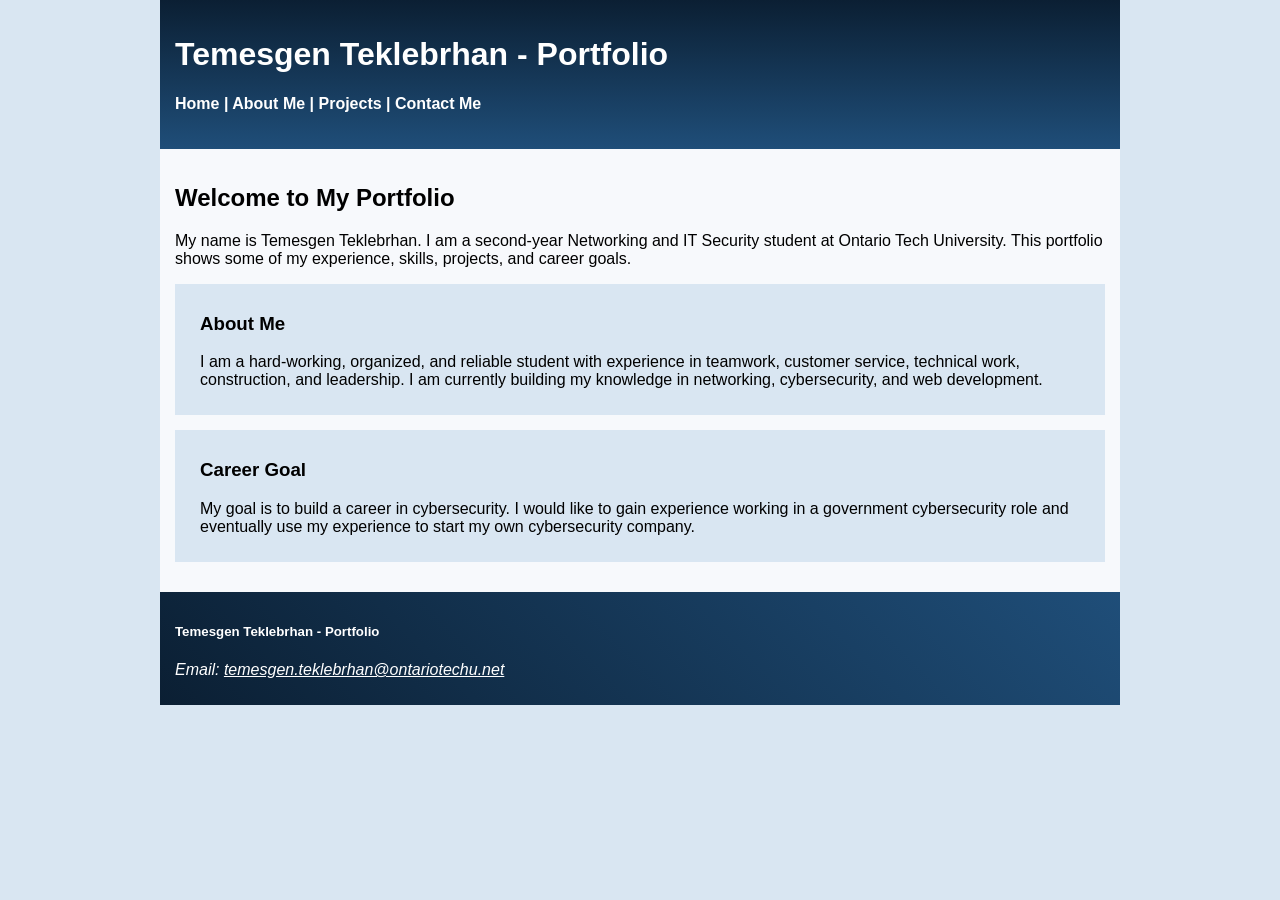
==== index.html @ 3c9fe3d0 "Update home page personal content" ====
<!DOCTYPE HTML>
<html>

<head>
    <meta charset="UTF-8">

    <title>My Portfolio - Home</title>

    <meta name="viewport" content="width=device-width, initial-scale=1.0">

    <link href="full.css" rel="stylesheet" type="text/css"
          media="only screen and (min-width:960px)">

    <link href="tablet.css" rel="stylesheet" type="text/css"
          media="only screen and (min-width:481px) and (max-width:959px)">

    <link href="smartphone.css" rel="stylesheet" type="text/css"
          media="only screen and (max-width:480px)">
</head>


<body>

    <div id="wrapper">

        <header>
            <h1>Temesgen Teklebrhan - Portfolio</h1>

            <nav>
                <h4>
                    <a href="index.html">Home</a> |
                    <a href="aboutme.html">About Me</a> |
                    <a href="project.html">Projects</a> |
                    <a href="contact.html">Contact Me</a>
                </h4>
            </nav>
        </header>

        <article>

    <h2>Welcome to My Portfolio</h2>

    <p>
        My name is Temesgen Teklebrhan. I am a second-year Networking
        and IT Security student at Ontario Tech University. This portfolio
        shows some of my experience, skills, projects, and career goals.
    </p>

    <section>
        <h3>About Me</h3>

        <p>
            I am a hard-working, organized, and reliable student with
            experience in teamwork, customer service, technical work,
            construction, and leadership. I am currently building my
            knowledge in networking, cybersecurity, and web development.
        </p>
    </section>

    <section>
        <h3>Career Goal</h3>

        <p>
            My goal is to build a career in cybersecurity. I would like
            to gain experience working in a government cybersecurity role
            and eventually use my experience to start my own cybersecurity
            company.
        </p>
    </section>

</article>

        <footer>

            <h5>Temesgen Teklebrhan - Portfolio</h5>

            <address>
                <p>
                    Email:
                    <a href="mailto:temesgen.teklebrhan@ontariotechu.net">
                        temesgen.teklebrhan@ontariotechu.net
                    </a>
                </p>
            </address>

        </footer>

    </div>


</body>

</html>
---- full.css ----
@charset "UTF-8";

/* Color scheme hexadecimal values:
#0B1F33
#1F4E79
#4F81BD
#D9E6F2
#F7F9FC
*/


body {
    background-color: #D9E6F2;
    font-family: Verdana, Geneva, Arial, sans-serif;
    padding: 0px;
    margin: 0px;
}

#wrapper {
    width: 960px;
    margin-left: auto;
    margin-right: auto;
    background-color: #F7F9FC;
}

header {
    background: linear-gradient(to bottom, #0B1F33 0%, #1F4E79 100%);
    color: white;
    padding-top: 15px;
    padding-bottom: 15px;
}

footer {
    background: linear-gradient(45deg, #0B1F33 0%, #1F4E79 100%);
    color: white;
    padding-top: 10px;
    padding-bottom: 10px;
}

article {
    padding-top: 15px;
    padding-bottom: 15px;
}

section {
    background-color: #D9E6F2;
    margin: 15px;
    padding: 10px;
}

h1, h2, h3, h4, h5, h6, p {
    margin-left: 15px;
    margin-right: 15px;
}

nav a {
    color: white;
    text-decoration: none;
}

nav a:hover {
    color: #D9E6F2;
}

footer a {
    color: white;
}
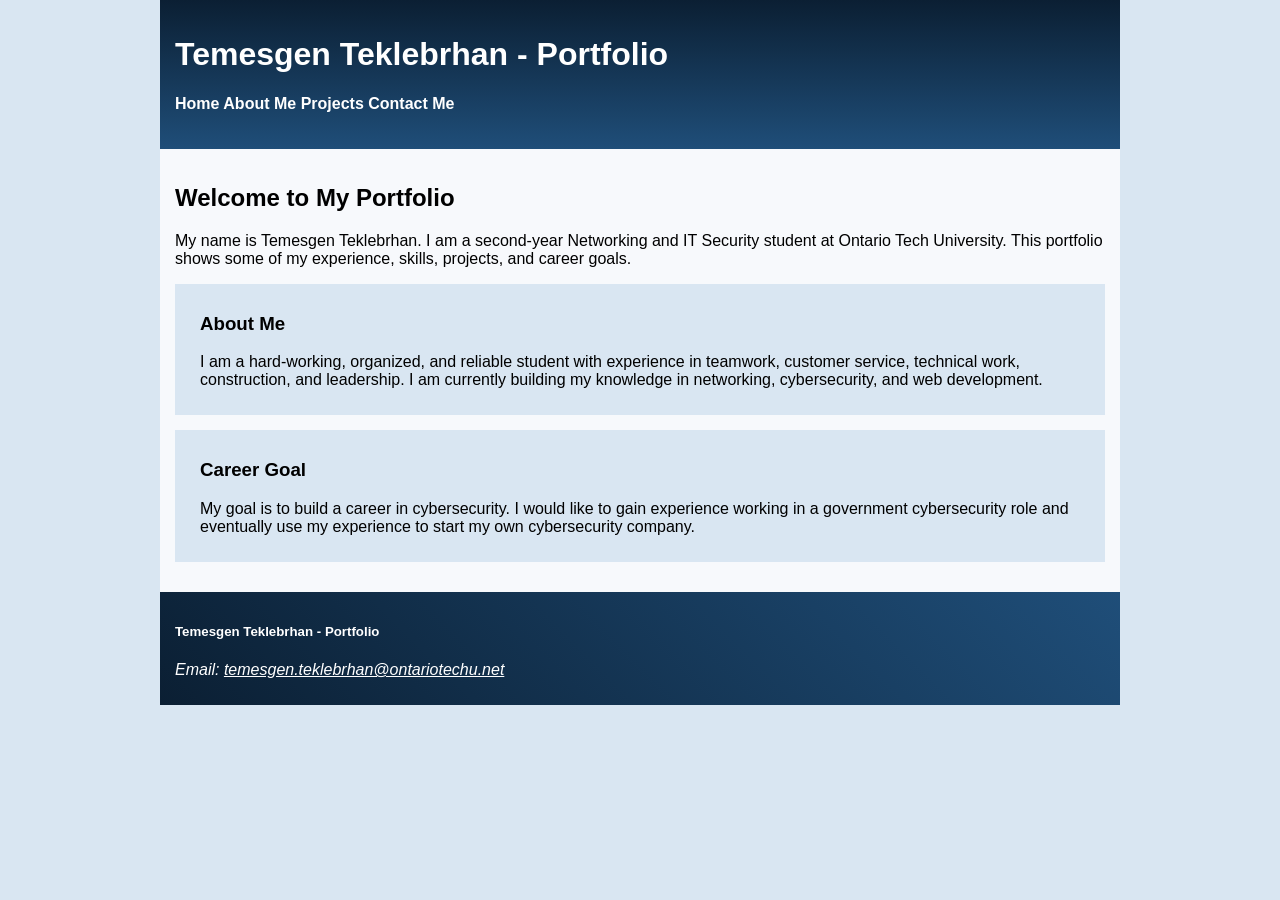
==== commit 866fd544: "Save portfolio progress" ====
--- a/index.html
+++ b/index.html
@@ -28,9 +28,9 @@
 
             <nav>
                 <h4>
-                    <a href="index.html">Home</a> |
-                    <a href="aboutme.html">About Me</a> |
-                    <a href="project.html">Projects</a> |
+                    <a href="index.html">Home</a> 
+                    <a href="aboutme.html">About Me</a> 
+                    <a href="project.html">Projects</a> 
                     <a href="contact.html">Contact Me</a>
                 </h4>
             </nav>
--- a/tablet.css
+++ b/tablet.css
@@ -0,0 +1,76 @@
+@charset "UTF-8";
+
+/* Color scheme hexadecimal values:
+#0B1F33
+#1F4E79
+#4F81BD
+#D9E6F2
+#F7F9FC
+*/
+
+body {
+    background-color: #D9E6F2;
+    font-family: Verdana, Geneva, Arial, sans-serif;
+    padding: 0px;
+    margin: 0px;
+}
+
+#wrapper {
+    width: 100%;
+    margin-left: auto;
+    margin-right: auto;
+    background-color: #F7F9FC;
+}
+
+header {
+    background: linear-gradient(to bottom, #0B1F33 0%, #1F4E79 100%);
+    color: white;
+    padding-top: 15px;
+    padding-bottom: 15px;
+}
+
+footer {
+    background: linear-gradient(45deg, #0B1F33 0%, #1F4E79 100%);
+    color: white;
+    padding-top: 10px;
+    padding-bottom: 10px;
+}
+
+article {
+    width: 100%;
+    padding-top: 15px;
+    padding-bottom: 15px;
+}
+
+section {
+    background-color: #D9E6F2;
+    margin: 15px;
+    padding: 10px;
+}
+
+h1, h2, h3, h4, h5, h6, p {
+    margin-left: 15px;
+    margin-right: 15px;
+}
+
+nav a {
+    color: white;
+    text-decoration: none;
+}
+
+nav a:hover {
+    color: #D9E6F2;
+}
+
+footer a {
+    color: white;
+}
+
+img {
+    max-width: 100%;
+    height: auto;
+}
+
+video {
+    max-width: 90%;
+}
--- a/smartphone.css
+++ b/smartphone.css
@@ -0,0 +1,96 @@
+@charset "UTF-8";
+
+/* Color scheme hexadecimal values:
+#0B1F33
+#1F4E79
+#4F81BD
+#D9E6F2
+#F7F9FC
+*/
+
+body {
+    background-color: #D9E6F2;
+    font-family: Verdana, Geneva, Arial, sans-serif;
+    padding: 0px;
+    margin: 0px;
+}
+
+#wrapper {
+    width: 100%;
+    background-color: #F7F9FC;
+}
+
+header {
+    background: linear-gradient(to bottom, #0B1F33 0%, #1F4E79 100%);
+    color: white;
+    padding-top: 10px;
+    padding-bottom: 10px;
+}
+
+footer {
+    background: linear-gradient(45deg, #0B1F33 0%, #1F4E79 100%);
+    color: white;
+    padding-top: 10px;
+    padding-bottom: 10px;
+}
+
+article {
+    width: 100%;
+    padding-top: 10px;
+    padding-bottom: 10px;
+}
+
+section {
+    background-color: #D9E6F2;
+    margin: 10px;
+    padding: 10px;
+}
+
+h1 {
+    font-size: 24px;
+    margin-left: 10px;
+    margin-right: 10px;
+}
+
+h2 {
+    font-size: 21px;
+    margin-left: 10px;
+    margin-right: 10px;
+}
+
+h3 {
+    font-size: 18px;
+    margin-left: 10px;
+    margin-right: 10px;
+}
+
+h4, h5, h6, p, li {
+    margin-left: 10px;
+    margin-right: 10px;
+}
+
+nav a {
+    display: block;
+    color: white;
+    text-decoration: none;
+    padding: 8px;
+    margin-top: 5px;
+    background-color: #1F4E79;
+}
+
+nav a:hover {
+    background-color: #4F81BD;
+}
+
+footer a {
+    color: white;
+}
+
+img {
+    max-width: 100%;
+    height: auto;
+}
+
+video {
+    max-width: 90%;
+}
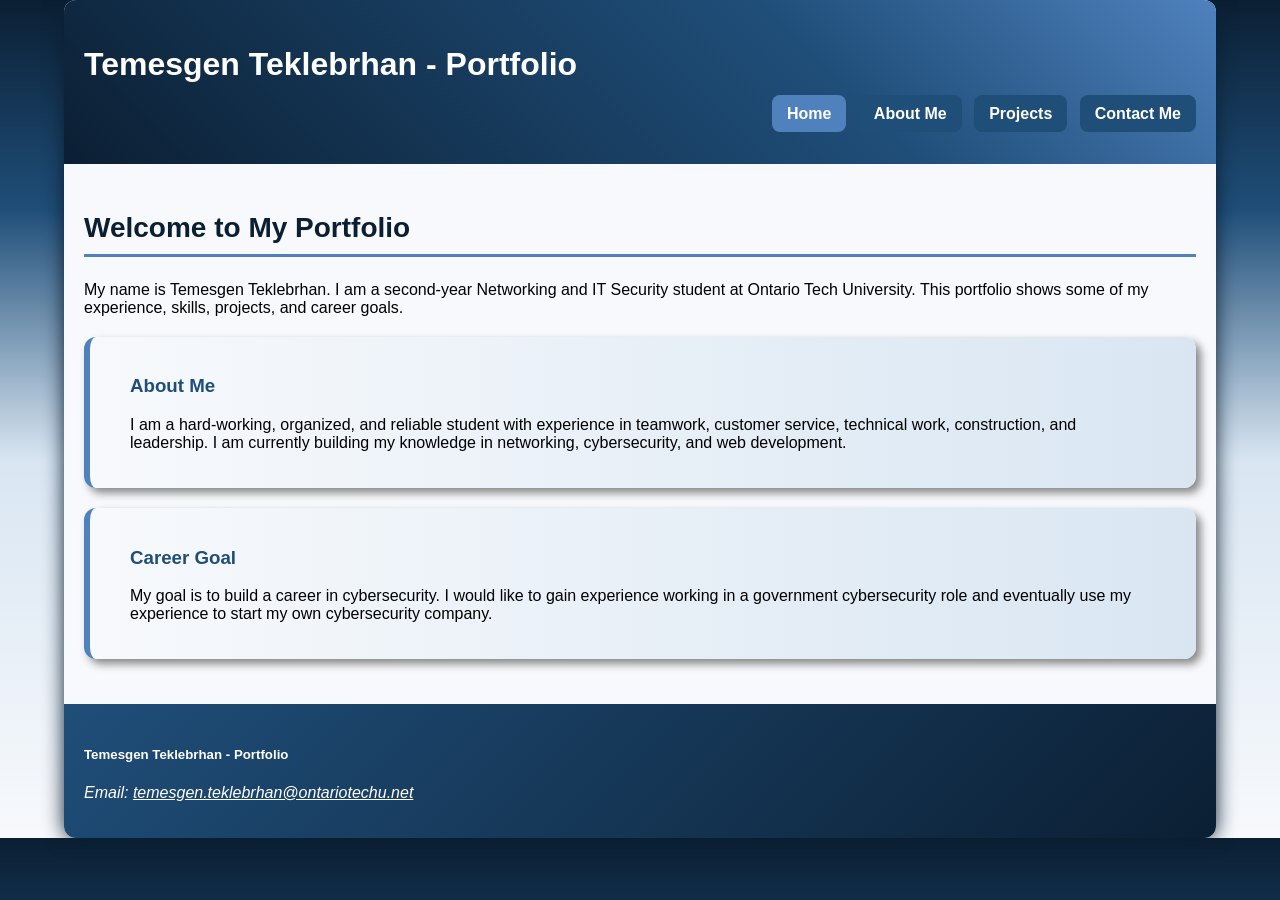
==== commit da03cc3c: "Save design before visual improvements" ====
--- a/index.html
+++ b/index.html
@@ -28,10 +28,11 @@
 
             <nav>
                 <h4>
-                    <a href="index.html">Home</a> 
+                    <a href="index.html" class="active">Home</a>
                     <a href="aboutme.html">About Me</a> 
                     <a href="project.html">Projects</a> 
                     <a href="contact.html">Contact Me</a>
+        
                 </h4>
             </nav>
         </header>
--- a/full.css
+++ b/full.css
@@ -8,60 +8,115 @@
 #F7F9FC
 */
 
-
 body {
-    background-color: #D9E6F2;
+    background: linear-gradient(to bottom, #0B1F33 0%, #1F4E79 25%, #D9E6F2 55%, #F7F9FC 100%);
     font-family: Verdana, Geneva, Arial, sans-serif;
     padding: 0px;
     margin: 0px;
 }
 
 #wrapper {
-    width: 960px;
+    width: 90%;
     margin-left: auto;
     margin-right: auto;
     background-color: #F7F9FC;
+    box-shadow: 0px 0px 20px #0B1F33;
+    border-radius: 12px;
+    overflow: hidden;
 }
 
 header {
-    background: linear-gradient(to bottom, #0B1F33 0%, #1F4E79 100%);
+    background: linear-gradient(45deg, #0B1F33 0%, #1F4E79 65%, #4F81BD 100%);
     color: white;
-    padding-top: 15px;
-    padding-bottom: 15px;
+    padding-top: 25px;
+    padding-bottom: 20px;
 }
 
-footer {
-    background: linear-gradient(45deg, #0B1F33 0%, #1F4E79 100%);
-    color: white;
-    padding-top: 10px;
-    padding-bottom: 10px;
+header h1 {
+    font-size: 32px;
 }
 
-article {
-    padding-top: 15px;
-    padding-bottom: 15px;
+nav {
+    text-align: right;
+    margin-top: 15px;
+    margin-right: 0px;
 }
 
-section {
-    background-color: #D9E6F2;
-    margin: 15px;
-    padding: 10px;
-}
 
-h1, h2, h3, h4, h5, h6, p {
-    margin-left: 15px;
-    margin-right: 15px;
-}
 
 nav a {
     color: white;
     text-decoration: none;
+    background-color: #1F4E79;
+    padding: 10px 15px;
+    margin-left: 8px;
+    border-radius: 8px;
+    transition: background-color 1s, transform 1s;
+}
+
+nav a.active {
+    background-color: #4F81BD;
 }
 
 nav a:hover {
-    color: #D9E6F2;
+    background-color: #4F81BD;
+    transform: scale(1.05);
+}
+
+article {
+    padding-top: 25px;
+    padding-bottom: 25px;
+}
+
+article > h2 {
+    color: #0B1F33;
+    font-size: 28px;
+    padding-bottom: 10px;
+    border-bottom: 3px solid #4F81BD;
+}
+
+section {
+    background: linear-gradient(to right, #F7F9FC 0%, #D9E6F2 100%);
+    margin: 20px;
+    padding: 20px;
+    border-radius: 12px;
+    border-left: 6px solid #4F81BD;
+    box-shadow: 5px 5px 8px #888888;
+    transition: transform 1s;
+}
+
+section:hover {
+    transform: scale(1.02);
+}
+
+section h3 {
+    color: #1F4E79;
+}
+
+h1, h2, h3, h4, h5, h6, p {
+    margin-left: 20px;
+    margin-right: 20px;
+}
+
+footer {
+    background: linear-gradient(-45deg, #0B1F33 0%, #1F4E79 100%);
+    color: white;
+    padding-top: 20px;
+    padding-bottom: 20px;
 }
 
 footer a {
     color: white;
+}
+
+img {
+    border-radius: 10px;
+    box-shadow: 5px 5px 8px #888888;
+}
+
+video {
+    padding: 10px;
+    background-color: #0B1F33;
+    border-radius: 10px;
+    box-shadow: 5px 5px 8px #888888;
 }
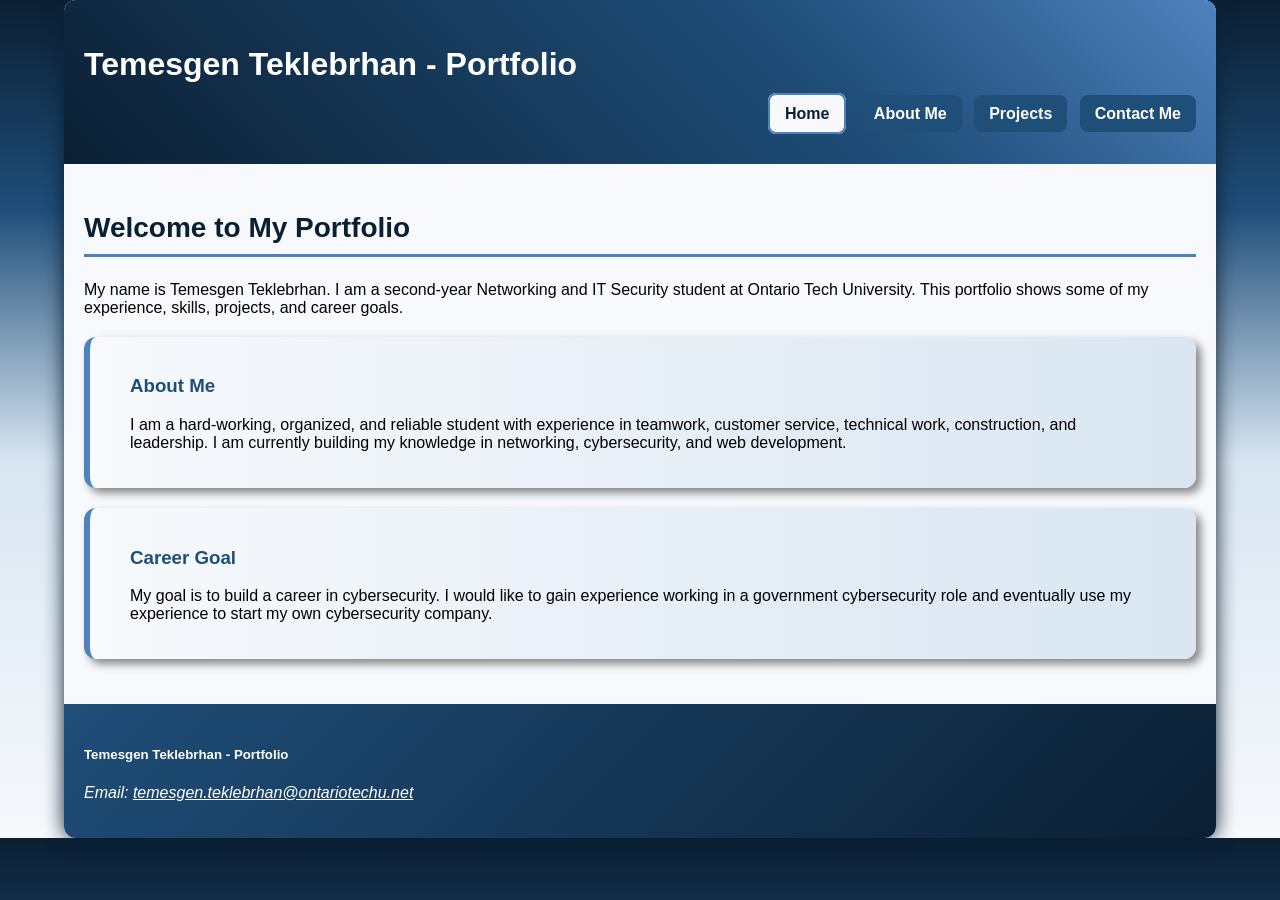
==== commit b50c8c31: "Complete mobile hamburger navigation" ====
--- a/index.html
+++ b/index.html
@@ -27,14 +27,23 @@
             <h1>Temesgen Teklebrhan - Portfolio</h1>
 
             <nav>
-                <h4>
-                    <a href="index.html" class="active">Home</a>
-                    <a href="aboutme.html">About Me</a> 
-                    <a href="project.html">Projects</a> 
-                    <a href="contact.html">Contact Me</a>
-        
-                </h4>
-            </nav>
+
+    <!-- Checkbox controls the mobile menu -->
+    <label for="menu-toggle" class="menu-icon">&#9776;</label>
+
+    <input type="checkbox"
+           id="menu-toggle"
+           class="menu-toggle">
+
+    <!-- Website navigation links -->
+    <h4 class="menu-links">
+        <a href="index.html" class="active">Home</a>
+        <a href="aboutme.html">About Me</a>
+        <a href="project.html">Projects</a>
+        <a href="contact.html">Contact Me</a>
+    </h4>
+
+</nav>
         </header>
 
         <article>
--- a/full.css
+++ b/full.css
@@ -43,7 +43,6 @@
 }
 
 
-
 nav a {
     color: white;
     text-decoration: none;
@@ -54,13 +53,17 @@
     transition: background-color 1s, transform 1s;
 }
 
-nav a.active {
-    background-color: #4F81BD;
-}
 
 nav a:hover {
     background-color: #4F81BD;
     transform: scale(1.05);
+}
+
+/* Highlight the current page */
+nav a.active {
+    background-color: #F7F9FC;
+    color: #0B1F33;
+    border: 2px solid #4F81BD;
 }
 
 article {
@@ -119,4 +122,46 @@
     background-color: #0B1F33;
     border-radius: 10px;
     box-shadow: 5px 5px 8px #888888;
+}
+
+/* Contact form styling */
+
+input[type="text"],
+input[type="email"],
+input[type="tel"],
+textarea {
+    padding: 12px;
+    border: 2px solid #D9E6F2;
+    border-radius: 8px;
+    background-color: white;
+    font-family: Verdana, Geneva, Arial, sans-serif;
+    font-size: 15px;
+}
+
+input:focus,
+textarea:focus {
+    border-color: #4F81BD;
+}
+
+/* Submit and Reset buttons */
+
+input[type="submit"],
+input[type="reset"] {
+    background-color: #1F4E79;
+    color: white;
+    padding: 12px 20px;
+    border: none;
+    border-radius: 8px;
+    margin-right: 10px;
+    cursor: pointer;
+}
+
+input[type="submit"]:hover,
+input[type="reset"]:hover {
+    background-color: #4F81BD;
+}
+
+/* Hide hamburger menu on desktop */
+.menu-icon, .menu-toggle {
+    display: none;
 }
--- a/tablet.css
+++ b/tablet.css
@@ -73,4 +73,9 @@
 
 video {
     max-width: 90%;
+}
+
+/* Hide hamburger menu on tablets */
+.menu-icon, .menu-toggle {
+    display: none;
 }
--- a/smartphone.css
+++ b/smartphone.css
@@ -69,19 +69,53 @@
     margin-right: 10px;
 }
 
-nav a {
+/* Mobile hamburger menu */
+
+.menu-toggle {
+    display: none;
+}
+
+.menu-icon {
+    display: block;
+    color: white;
+    font-size: 32px;
+    text-align: right;
+    margin-right: 20px;
+    cursor: pointer;
+}
+
+/* Navigation is hidden by default */
+.menu-links {
+    display: none;
+    margin: 10px;
+}
+
+/* Show navigation when checkbox is selected */
+.menu-toggle:checked + .menu-links {
+    display: block;
+}
+
+/* Mobile navigation buttons */
+.menu-links a {
     display: block;
     color: white;
     text-decoration: none;
-    padding: 8px;
+    background-color: #1F4E79;
+    padding: 12px;
     margin-top: 5px;
-    background-color: #1F4E79;
+    border-radius: 8px;
 }
 
-nav a:hover {
+.menu-links a:hover {
     background-color: #4F81BD;
 }
 
+/* Highlight current page */
+.menu-links a.active {
+    background-color: #F7F9FC;
+    color: #0B1F33;
+}
+h
 footer a {
     color: white;
 }
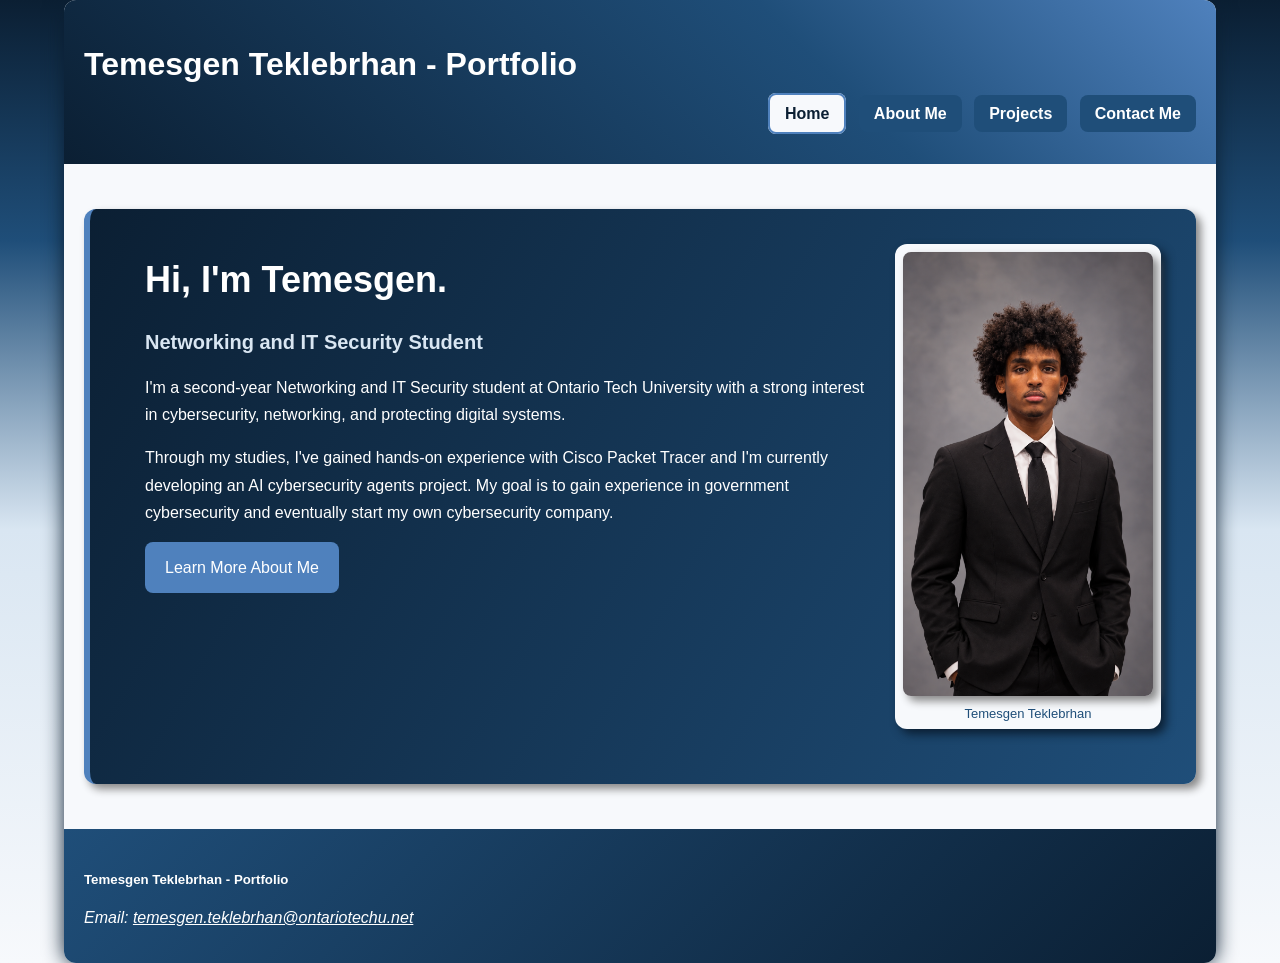
==== commit e15a1f97: "Improve home page introduction and portrait" ====
--- a/index.html
+++ b/index.html
@@ -48,34 +48,44 @@
 
         <article>
 
-    <h2>Welcome to My Portfolio</h2>
+    <!-- Home page introduction -->
+    <section class="hero">
 
-    <p>
-        My name is Temesgen Teklebrhan. I am a second-year Networking
-        and IT Security student at Ontario Tech University. This portfolio
-        shows some of my experience, skills, projects, and career goals.
-    </p>
+        <figure class="hero-photo">
 
-    <section>
-        <h3>About Me</h3>
+            <img src="images/profile.png"
+                 alt="Portrait of Temesgen Teklebrhan">
+
+            <figcaption>Temesgen Teklebrhan</figcaption>
+
+        </figure>
+
+        <h2>Hi, I'm Temesgen.</h2>
+
+        <h3>Networking and IT Security Student</h3>
 
         <p>
-            I am a hard-working, organized, and reliable student with
-            experience in teamwork, customer service, technical work,
-            construction, and leadership. I am currently building my
-            knowledge in networking, cybersecurity, and web development.
-        </p>
-    </section>
+    I'm a second-year Networking and IT Security student at
+    Ontario Tech University with a strong interest in
+    cybersecurity, networking, and protecting digital systems.
+</p>
 
-    <section>
-        <h3>Career Goal</h3>
+<p>
+    Through my studies, I've gained hands-on experience with
+    Cisco Packet Tracer and I'm currently developing an AI
+    cybersecurity agents project. My goal is to gain experience
+    in government cybersecurity and eventually start my own
+    cybersecurity company.
+</p>
 
         <p>
-            My goal is to build a career in cybersecurity. I would like
-            to gain experience working in a government cybersecurity role
-            and eventually use my experience to start my own cybersecurity
-            company.
+            <a href="aboutme.html" class="hero-button">
+                Learn More About Me
+            </a>
         </p>
+
+        <div class="clear"></div>
+
     </section>
 
 </article>
--- a/full.css
+++ b/full.css
@@ -164,4 +164,111 @@
 /* Hide hamburger menu on desktop */
 .menu-icon, .menu-toggle {
     display: none;
+}
+
+/* About Me profile photo */
+
+.profile-photo {
+    width: 280px;
+    margin-left: auto;
+    margin-right: auto;
+    padding: 15px;
+    background-color: #F7F9FC;
+    border-radius: 12px;
+    text-align: center;
+    box-shadow: 5px 5px 8px #888888;
+}
+
+.profile-photo img {
+    width: 100%;
+    height: auto;
+    border-radius: 10px;
+}
+
+.profile-photo figcaption {
+    color: #1F4E79;
+    padding-top: 10px;
+    font-weight: bold;
+}
+
+/* Home page introduction */
+
+.hero {
+    background: linear-gradient(120deg, #0B1F33 0%, #1F4E79 100%);
+    color: white;
+    padding: 35px;
+    border-radius: 12px;
+    border-left: 6px solid #4F81BD;
+}
+
+/* Introduction heading */
+
+.hero h2 {
+    color: white;
+    font-size: 36px;
+    margin-top: 15px;
+}
+
+.hero h3 {
+    color: #D9E6F2;
+    font-size: 20px;
+}
+
+.hero p {
+    line-height: 1.7;
+}
+
+/* Photo positioned on the right */
+
+.hero-photo {
+    float: right;
+    width: 250px;
+    margin: 0px 0px 20px 30px;
+    padding: 8px;
+    background-color: #F7F9FC;
+    border-radius: 12px;
+    text-align: center;
+    box-shadow: 5px 5px 10px #0B1F33;
+}
+
+.hero-photo img {
+    display: block;
+    width: 100%;
+    height: auto;
+    border-radius: 8px;
+}
+
+.hero-photo figcaption {
+    color: #1F4E79;
+    font-size: 13px;
+    padding-top: 10px;
+}
+
+/* Learn More button */
+
+.hero-button {
+    display: inline-block;
+    background-color: #4F81BD;
+    color: white;
+    text-decoration: none;
+    padding: 12px 20px;
+    border-radius: 8px;
+    transition: background-color 1s;
+}
+
+.hero-button:hover {
+    background-color: #D9E6F2;
+    color: #0B1F33;
+}
+
+/* Prevent content from wrapping around the floated photo */
+
+.clear {
+    clear: both;
+}
+
+/* Keep the hero steady when hovering */
+
+section.hero:hover {
+    transform: none;
 }
--- a/smartphone.css
+++ b/smartphone.css
@@ -127,4 +127,36 @@
 
 video {
     max-width: 90%;
+}
+
+/* Mobile contact form styling */
+
+input[type="text"],
+input[type="email"],
+input[type="tel"],
+textarea {
+    width: 85%;
+    max-width: 85%;
+    padding: 8px;
+    border: 2px solid #4F81BD;
+    border-radius: 8px;
+    background-color: white;
+    font-family: Verdana, Geneva, Arial, sans-serif;
+}
+
+/* Mobile form buttons */
+
+input[type="submit"],
+input[type="reset"] {
+    background-color: #1F4E79;
+    color: white;
+    padding: 12px 18px;
+    border-radius: 8px;
+    border: none;
+    margin: 5px;
+}
+
+input[type="submit"]:hover,
+input[type="reset"]:hover {
+    background-color: #4F81BD;
 }
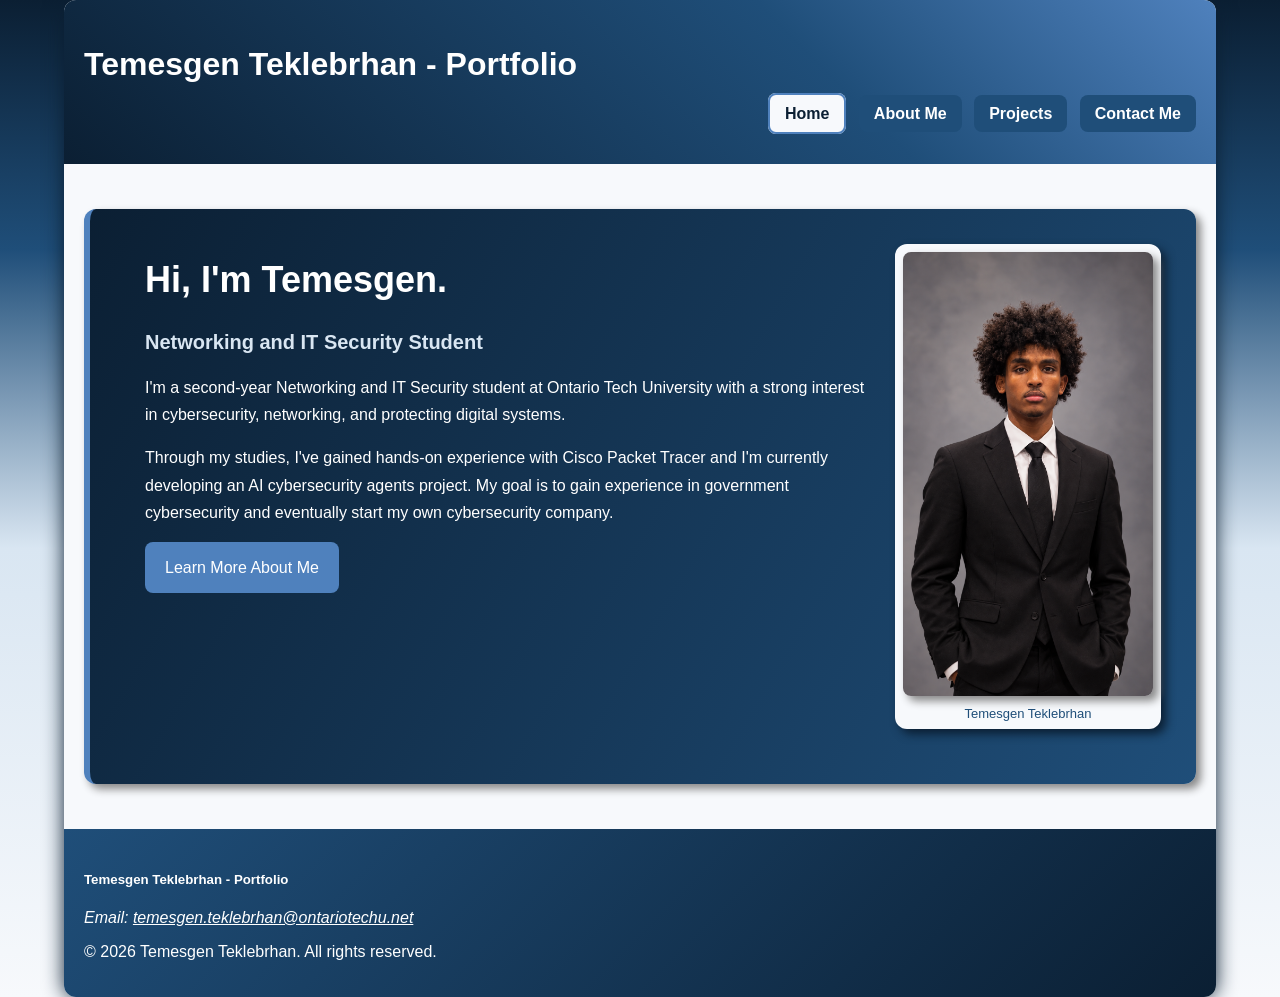
==== commit de1847ea: "Improve About Me layout and footer accessibility" ====
--- a/index.html
+++ b/index.html
@@ -1,5 +1,5 @@
 <!DOCTYPE HTML>
-<html>
+<html lang="en">
 
 <head>
     <meta charset="UTF-8">
@@ -102,6 +102,9 @@
                     </a>
                 </p>
             </address>
+            <p>
+            &copy; 2026 Temesgen Teklebrhan. All rights reserved.
+        </p>
 
         </footer>
 
--- a/full.css
+++ b/full.css
@@ -271,4 +271,40 @@
 
 section.hero:hover {
     transform: none;
+}
+
+/* Circular photo on the About Me page */
+
+.about-photo {
+    float: right;
+    width: 170px;
+    height: 170px;
+    margin: 0px 0px 15px 25px;
+    padding: 6px;
+    background-color: #F7F9FC;
+    border-radius: 50%;
+    overflow: hidden;
+    box-shadow: 5px 5px 8px #888888;
+}
+
+.about-photo img {
+    display: block;
+    width: 100%;
+    height: auto;
+}
+
+/* About Me introduction video section */
+
+.video-section {
+    text-align: center;
+    padding: 25px;
+}
+
+.video-section h3 {
+    color: #1F4E79;
+    font-size: 24px;
+}
+
+.video-section p {
+    line-height: 1.6;
 }
--- a/tablet.css
+++ b/tablet.css
@@ -78,4 +78,109 @@
 /* Hide hamburger menu on tablets */
 .menu-icon, .menu-toggle {
     display: none;
+}
+
+/* Tablet Home page introduction */
+
+.hero {
+    background: linear-gradient(120deg, #0B1F33, #1F4E79);
+    color: white;
+    margin: 15px;
+    padding: 20px;
+    border-radius: 12px;
+}
+
+/* Profile picture on the right */
+
+.hero-photo {
+    float: right;
+    width: 25%;
+    max-width: 180px;
+    margin: 0px 0px 15px 20px;
+    padding: 6px;
+    background-color: #F7F9FC;
+    border-radius: 10px;
+    text-align: center;
+}
+
+.hero-photo img {
+    display: block;
+    width: 100%;
+    height: auto;
+    border-radius: 8px;
+}
+
+.hero-photo figcaption {
+    color: #1F4E79;
+    font-size: 12px;
+    padding-top: 8px;
+}
+
+/* Introduction text */
+
+.hero h2 {
+    color: white;
+    font-size: 27px;
+}
+
+.hero h3 {
+    color: #D9E6F2;
+    font-size: 19px;
+}
+
+.hero p {
+    font-size: 16px;
+    line-height: 1.6;
+}
+
+/* About Me button */
+
+.hero-button {
+    display: inline-block;
+    background-color: #4F81BD;
+    color: white;
+    text-decoration: none;
+    padding: 12px 16px;
+    border-radius: 8px;
+}
+
+.hero-button:hover {
+    background-color: #D9E6F2;
+    color: #0B1F33;
+}
+
+.clear {
+    clear: both;
+}
+
+
+/* Tablet About Me circular photo */
+
+.about-photo {
+    float: right;
+    width: 150px;
+    height: 150px;
+    margin: 0px 0px 15px 20px;
+    padding: 6px;
+    background-color: #F7F9FC;
+    border-radius: 50%;
+    overflow: hidden;
+    box-shadow: 5px 5px 8px #888888;
+}
+
+.about-photo img {
+    display: block;
+    width: 100%;
+    height: auto;
+}
+
+/* Tablet introduction video */
+
+.video-section {
+    text-align: center;
+    padding: 20px;
+}
+
+.video-section h3 {
+    color: #1F4E79;
 }
--- a/smartphone.css
+++ b/smartphone.css
@@ -115,7 +115,7 @@
     background-color: #F7F9FC;
     color: #0B1F33;
 }
-h
+
 footer a {
     color: white;
 }
@@ -159,4 +159,116 @@
 input[type="submit"]:hover,
 input[type="reset"]:hover {
     background-color: #4F81BD;
+}
+
+/* Mobile Home page introduction */
+
+.hero {
+    background: linear-gradient(120deg, #0B1F33, #1F4E79);
+    color: white;
+    margin: 10px;
+    padding: 15px;
+    border-radius: 12px;
+}
+
+/* Mobile profile photo */
+
+.hero-photo {
+    float: none;
+    width: 45%;
+    max-width: 160px;
+    margin: 0px auto 20px auto;
+    padding: 6px;
+    background-color: #F7F9FC;
+    border-radius: 10px;
+    text-align: center;
+}
+
+.hero-photo img {
+    display: block;
+    width: 100%;
+    height: auto;
+    border-radius: 8px;
+}
+
+.hero-photo figcaption {
+    color: #1F4E79;
+    font-size: 12px;
+    padding-top: 8px;
+}
+
+/* Introduction text */
+
+.hero h2 {
+    color: white;
+    font-size: 25px;
+}
+
+.hero h3 {
+    color: #D9E6F2;
+    font-size: 18px;
+}
+
+.hero p {
+    font-size: 15px;
+    line-height: 1.6;
+}
+
+/* Learn More button */
+
+.hero-button {
+    display: inline-block;
+    background-color: #4F81BD;
+    color: white;
+    text-decoration: none;
+    padding: 12px 16px;
+    border-radius: 8px;
+}
+
+.hero-button:hover {
+    background-color: #D9E6F2;
+    color: #0B1F33;
+}
+
+/* Footer email */
+
+footer {
+    font-size: 14px;
+}
+
+footer a {
+    color: white;
+    overflow-wrap: anywhere;
+}
+
+/* Smartphone About Me circular photo */
+
+.about-photo {
+    float: none;
+    width: 140px;
+    height: 140px;
+    margin: 15px auto;
+    padding: 6px;
+    background-color: #F7F9FC;
+    border-radius: 50%;
+    overflow: hidden;
+    box-shadow: 5px 5px 8px #888888;
+}
+
+.about-photo img {
+    display: block;
+    width: 100%;
+    height: auto;
+}
+
+/* Smartphone introduction video */
+
+.video-section {
+    text-align: center;
+    padding: 15px;
+}
+
+.video-section h3 {
+    color: #1F4E79;
+    font-size: 20px;
 }
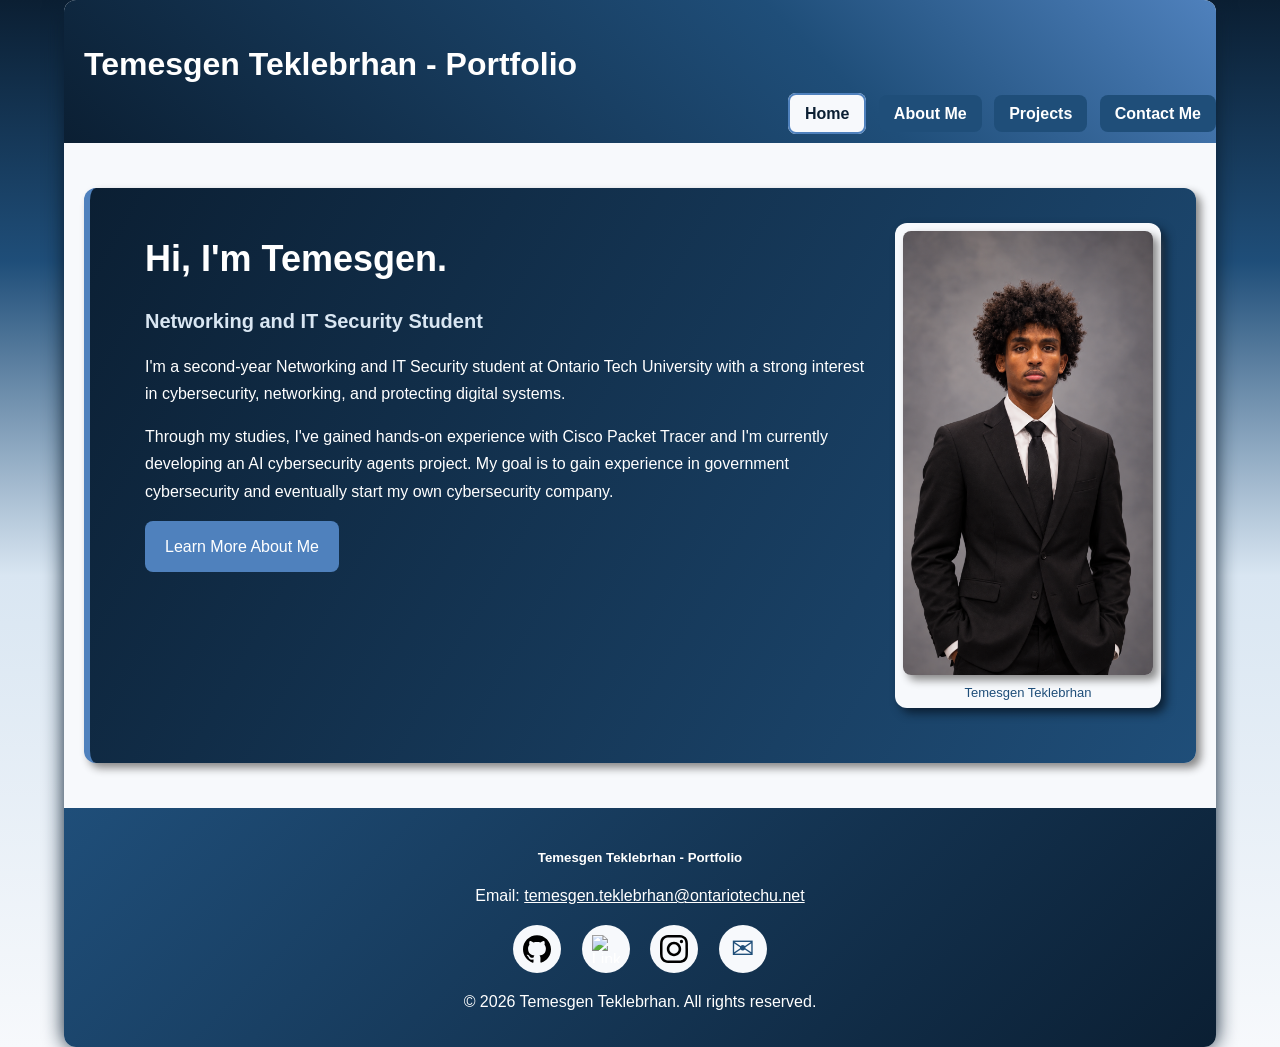
==== commit 5b07ad1e: "Complete responsive portfolio design and social media footer" ====
--- a/index.html
+++ b/index.html
@@ -36,12 +36,12 @@
            class="menu-toggle">
 
     <!-- Website navigation links -->
-    <h4 class="menu-links">
+    <div class="menu-links">
         <a href="index.html" class="active">Home</a>
         <a href="aboutme.html">About Me</a>
         <a href="project.html">Projects</a>
         <a href="contact.html">Contact Me</a>
-    </h4>
+    </div>
 
 </nav>
         </header>
@@ -102,6 +102,36 @@
                     </a>
                 </p>
             </address>
+            <!-- Social media links -->
+<div class="social-links">
+
+    <a href="https://github.com/luckmax"
+       target="_blank"
+       rel="noopener noreferrer"
+       aria-label="GitHub profile">
+        <img src="images/github.svg" alt="GitHub">
+    </a>
+
+    <a href="https://www.linkedin.com/in/temesgen-teklebrhan-b6646b40b"
+       target="_blank"
+       rel="noopener noreferrer"
+       aria-label="LinkedIn profile">
+        <img src="images/linkedin.svg" alt="LinkedIn">
+    </a>
+
+    <a href="https://www.instagram.com/teme_max/"
+       target="_blank"
+       rel="noopener noreferrer"
+       aria-label="Instagram profile">
+        <img src="images/instagram.svg" alt="Instagram">
+    </a>
+
+    <a href="mailto:temesgen.teklebrhan@ontariotechu.net"
+       aria-label="Send email">
+        <span class="email-icon">&#9993;</span>
+    </a>
+
+</div>
             <p>
             &copy; 2026 Temesgen Teklebrhan. All rights reserved.
         </p>
--- a/full.css
+++ b/full.css
@@ -51,6 +51,7 @@
     margin-left: 8px;
     border-radius: 8px;
     transition: background-color 1s, transform 1s;
+    font-weight: bold;
 }
 
 
@@ -275,24 +276,29 @@
 
 /* Circular photo on the About Me page */
 
+/* About Me circular portrait */
+
 .about-photo {
     float: right;
-    width: 170px;
-    height: 170px;
-    margin: 0px 0px 15px 25px;
-    padding: 6px;
-    background-color: #F7F9FC;
+    width: 220px;
+    height: 220px;
+    margin: 0px 0px 15px 20px;
+    padding: 0px;
+    background-color: #F7F9FC;
+    border: 5px solid #4F81BD;
     border-radius: 50%;
     overflow: hidden;
-    box-shadow: 5px 5px 8px #888888;
+    box-shadow: 5px 5px 10px #888888;
 }
 
 .about-photo img {
     display: block;
     width: 100%;
-    height: auto;
-}
-
+    height: 100%;
+    object-fit: cover;
+    object-position: center 25%;
+    border-radius: 50%;
+}
 /* About Me introduction video section */
 
 .video-section {
@@ -307,4 +313,49 @@
 
 .video-section p {
     line-height: 1.6;
+}
+
+/* Footer social media icons */
+
+/* Footer styling */
+
+footer {
+    text-align: center;
+}
+
+footer address {
+    font-style: normal;
+}
+
+.social-links {
+    text-align: center;
+    margin: 20px 0px;
+}
+
+.social-links a {
+    display: inline-block;
+    margin: 0px 8px;
+    padding: 10px;
+    background-color: #F7F9FC;
+    border-radius: 50%;
+    text-decoration: none;
+    vertical-align: middle;
+}
+
+.social-links img {
+    display: block;
+    width: 28px;
+    height: 28px;
+    border-radius: 0px;
+    box-shadow: none;
+}
+
+.email-icon {
+    display: block;
+    width: 28px;
+    height: 28px;
+    line-height: 28px;
+    font-size: 28px;
+    color: #1F4E79;
+    text-align: center;
 }
--- a/tablet.css
+++ b/tablet.css
@@ -42,10 +42,15 @@
     padding-bottom: 15px;
 }
 
+/* Tablet section cards */
+
 section {
-    background-color: #D9E6F2;
+    background: linear-gradient(to right, #F7F9FC 0%, #D9E6F2 100%);
     margin: 15px;
-    padding: 10px;
+    padding: 15px;
+    border-radius: 12px;
+    border-left: 6px solid #4F81BD;
+    box-shadow: 5px 5px 8px #888888;
 }
 
 h1, h2, h3, h4, h5, h6, p {
@@ -161,17 +166,22 @@
     width: 150px;
     height: 150px;
     margin: 0px 0px 15px 20px;
-    padding: 6px;
-    background-color: #F7F9FC;
+    padding: 0px;
+    border: 5px solid #4F81BD;
     border-radius: 50%;
     overflow: hidden;
     box-shadow: 5px 5px 8px #888888;
 }
 
+/* Make the About Me photo fill its circle on tablets */
+
 .about-photo img {
     display: block;
     width: 100%;
-    height: auto;
+    height: 100%;
+    object-fit: cover;
+    object-position: center 25%;
+    border-radius: 50%;
 }
 
 /* Tablet introduction video */
@@ -183,4 +193,81 @@
 
 .video-section h3 {
     color: #1F4E79;
+}
+
+/* Highlight the current page on tablets */
+
+/* Tablet navigation buttons */
+
+nav a {
+    display: inline-block;
+    color: white;
+    text-decoration: none;
+    background-color: #1F4E79;
+    padding: 10px 12px;
+    margin-right: 5px;
+    border-radius: 8px;
+    font-weight: bold;
+}
+
+nav a:hover {
+    background-color: #4F81BD;
+    color: white;
+}
+
+/* Highlight the current page */
+
+nav a.active {
+    background-color: #F7F9FC;
+    color: #0B1F33;
+    border: 2px solid #4F81BD;
+}
+/* Align tablet navigation with desktop */
+
+nav {
+    text-align: right;
+    margin-right: 15px;
+}
+
+/* Tablet footer styling */
+
+footer {
+    text-align: center;
+}
+
+footer address {
+    font-style: normal;
+}
+
+.social-links {
+    text-align: center;
+    margin: 20px 0px;
+}
+
+.social-links a {
+    display: inline-block;
+    margin: 0px 8px;
+    padding: 10px;
+    background-color: #F7F9FC;
+    border-radius: 50%;
+    text-decoration: none;
+    vertical-align: middle;
+}
+
+.social-links img {
+    display: block;
+    width: 28px;
+    height: 28px;
+    border-radius: 0px;
+    box-shadow: none;
+}
+
+.email-icon {
+    display: block;
+    width: 28px;
+    height: 28px;
+    line-height: 28px;
+    font-size: 28px;
+    color: #1F4E79;
+    text-align: center;
 }
--- a/smartphone.css
+++ b/smartphone.css
@@ -40,10 +40,15 @@
     padding-bottom: 10px;
 }
 
+/* Smartphone section cards */
+
 section {
-    background-color: #D9E6F2;
+    background: linear-gradient(to right, #F7F9FC 0%, #D9E6F2 100%);
     margin: 10px;
-    padding: 10px;
+    padding: 15px;
+    border-radius: 12px;
+    border-left: 5px solid #4F81BD;
+    box-shadow: 3px 3px 6px #888888;
 }
 
 h1 {
@@ -88,6 +93,7 @@
 .menu-links {
     display: none;
     margin: 10px;
+    font-weight: bold;
 }
 
 /* Show navigation when checkbox is selected */
@@ -248,17 +254,22 @@
     width: 140px;
     height: 140px;
     margin: 15px auto;
-    padding: 6px;
-    background-color: #F7F9FC;
+    padding: 0px;
+    border: 5px solid #4F81BD;
     border-radius: 50%;
     overflow: hidden;
     box-shadow: 5px 5px 8px #888888;
 }
 
+/* Make the About Me photo fill its circle on phones */
+
 .about-photo img {
     display: block;
     width: 100%;
-    height: auto;
+    height: 100%;
+    object-fit: cover;
+    object-position: center 25%;
+    border-radius: 50%;
 }
 
 /* Smartphone introduction video */
@@ -271,4 +282,47 @@
 .video-section h3 {
     color: #1F4E79;
     font-size: 20px;
+}
+
+/* Smartphone footer styling */
+
+footer {
+    text-align: center;
+}
+
+footer address {
+    font-style: normal;
+}
+
+.social-links {
+    text-align: center;
+    margin: 15px 0px;
+}
+
+.social-links a {
+    display: inline-block;
+    margin: 0px 4px;
+    padding: 8px;
+    background-color: #F7F9FC;
+    border-radius: 50%;
+    text-decoration: none;
+    vertical-align: middle;
+}
+
+.social-links img {
+    display: block;
+    width: 24px;
+    height: 24px;
+    border-radius: 0px;
+    box-shadow: none;
+}
+
+.email-icon {
+    display: block;
+    width: 24px;
+    height: 24px;
+    line-height: 24px;
+    font-size: 24px;
+    color: #1F4E79;
+    text-align: center;
 }
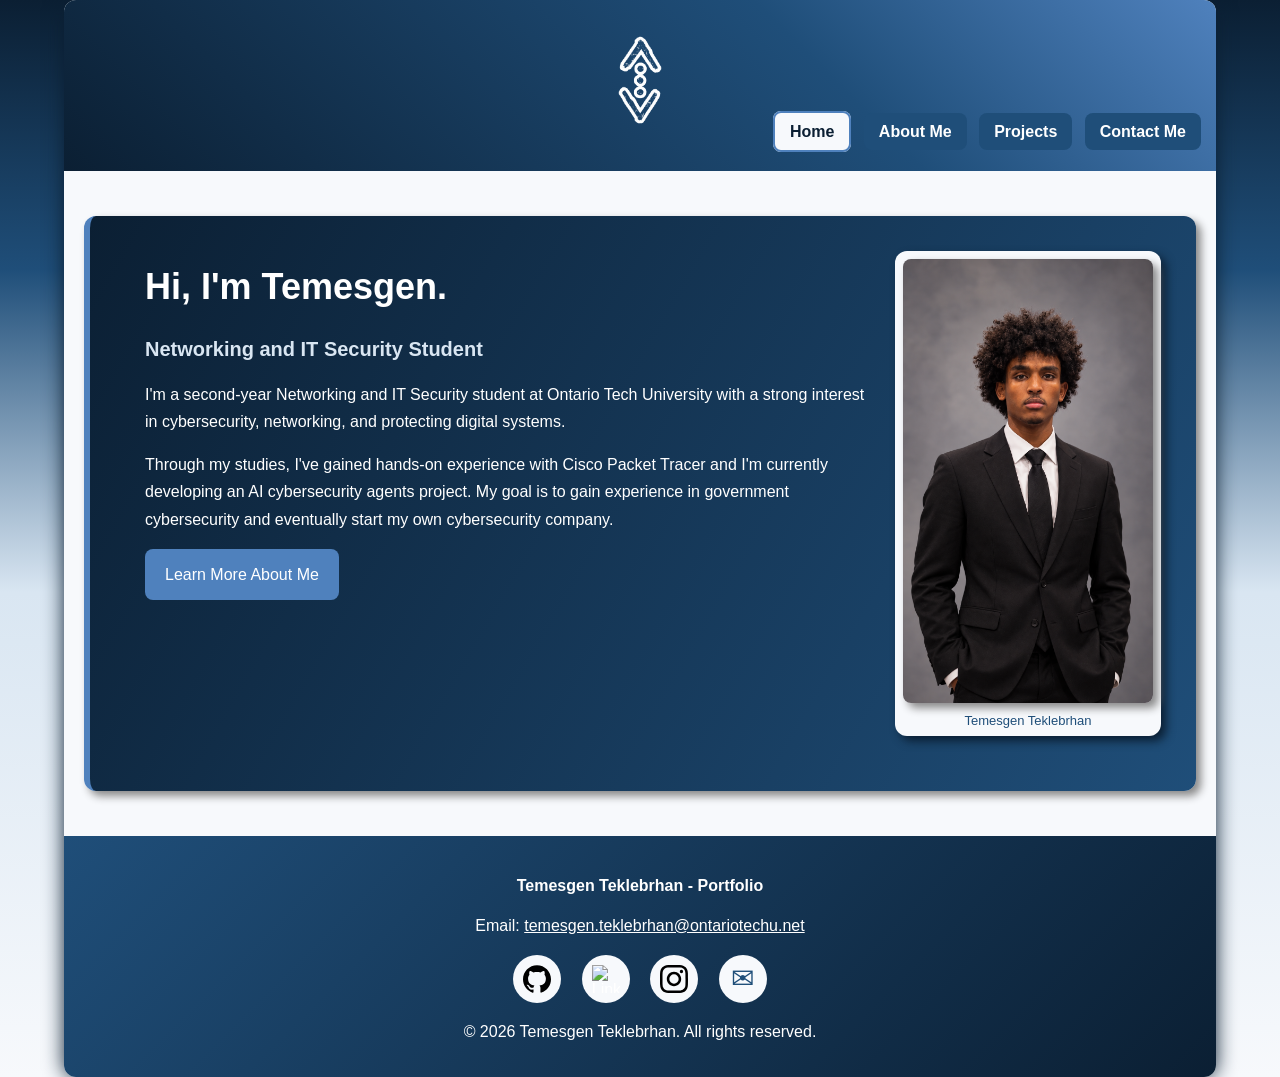
==== commit 7d0eb764: "Complete responsive portfolio and add introduction video" ====
--- a/index.html
+++ b/index.html
@@ -24,8 +24,11 @@
     <div id="wrapper">
 
         <header>
-            <h1>Temesgen Teklebrhan - Portfolio</h1>
-
+            <!-- Portfolio logo -->
+<h1 class="logo-heading">
+    <img src="images/logo.png"
+         alt="Temesgen Teklebrhan Portfolio Logo">
+</h1>
             <nav>
 
     <!-- Checkbox controls the mobile menu -->
@@ -92,7 +95,7 @@
 
         <footer>
 
-            <h5>Temesgen Teklebrhan - Portfolio</h5>
+            <h4>Temesgen Teklebrhan - Portfolio</h4>
 
             <address>
                 <p>
--- a/full.css
+++ b/full.css
@@ -28,8 +28,8 @@
 header {
     background: linear-gradient(45deg, #0B1F33 0%, #1F4E79 65%, #4F81BD 100%);
     color: white;
-    padding-top: 25px;
-    padding-bottom: 20px;
+    padding-top: 10px;
+    padding-bottom: 10px;
 }
 
 header h1 {
@@ -38,8 +38,9 @@
 
 nav {
     text-align: right;
-    margin-top: 15px;
-    margin-right: 0px;
+    margin-top: 5px;
+    margin-right: 15px;
+    padding-bottom: 20px;
 }
 
 
@@ -358,4 +359,25 @@
     font-size: 28px;
     color: #1F4E79;
     text-align: center;
+}
+
+/* Centered portfolio logo */
+
+.logo-heading {
+    text-align: center;
+    margin: 0px;
+    padding: 0px;
+}
+
+/* Header logo image */
+
+.logo-heading img {
+    width: 100px;
+    height: auto;
+    padding: 0px;
+    background-color: transparent;
+    border-radius: 0px;
+    box-shadow: none;filter: brightness(0) invert(1);
+    transform: translateY(20px);
+
 }
--- a/tablet.css
+++ b/tablet.css
@@ -224,9 +224,13 @@
 }
 /* Align tablet navigation with desktop */
 
+/* Center navigation on tablets */
+
 nav {
-    text-align: right;
-    margin-right: 15px;
+    text-align: center;
+    margin-top: 10px;
+    margin-right: 0px;
+    
 }
 
 /* Tablet footer styling */
@@ -270,4 +274,21 @@
     font-size: 28px;
     color: #1F4E79;
     text-align: center;
+}
+
+/* Tablet header logo */
+
+.logo-heading {
+    text-align: center;
+    margin: 0px;
+    padding: 10px;
+}
+
+.logo-heading img {
+    display: inline-block;
+    width: 100px;
+    height: auto;
+    border-radius: 0px;
+    box-shadow: none;
+    filter: brightness(0) invert(1);
 }
--- a/smartphone.css
+++ b/smartphone.css
@@ -23,8 +23,8 @@
 header {
     background: linear-gradient(to bottom, #0B1F33 0%, #1F4E79 100%);
     color: white;
-    padding-top: 10px;
-    padding-bottom: 10px;
+    padding-top: 5px;
+    padding-bottom: 5px;
 }
 
 footer {
@@ -325,4 +325,21 @@
     font-size: 24px;
     color: #1F4E79;
     text-align: center;
+}
+
+/* Smartphone header logo */
+
+.logo-heading {
+    text-align: center;
+    margin: 0px;
+    padding:0px;
+}
+
+.logo-heading img {
+    display: inline-block;
+    width: 120px;
+    height: auto;
+    border-radius: 0px;
+    box-shadow: none;
+    filter: brightness(0) invert(1);
 }
